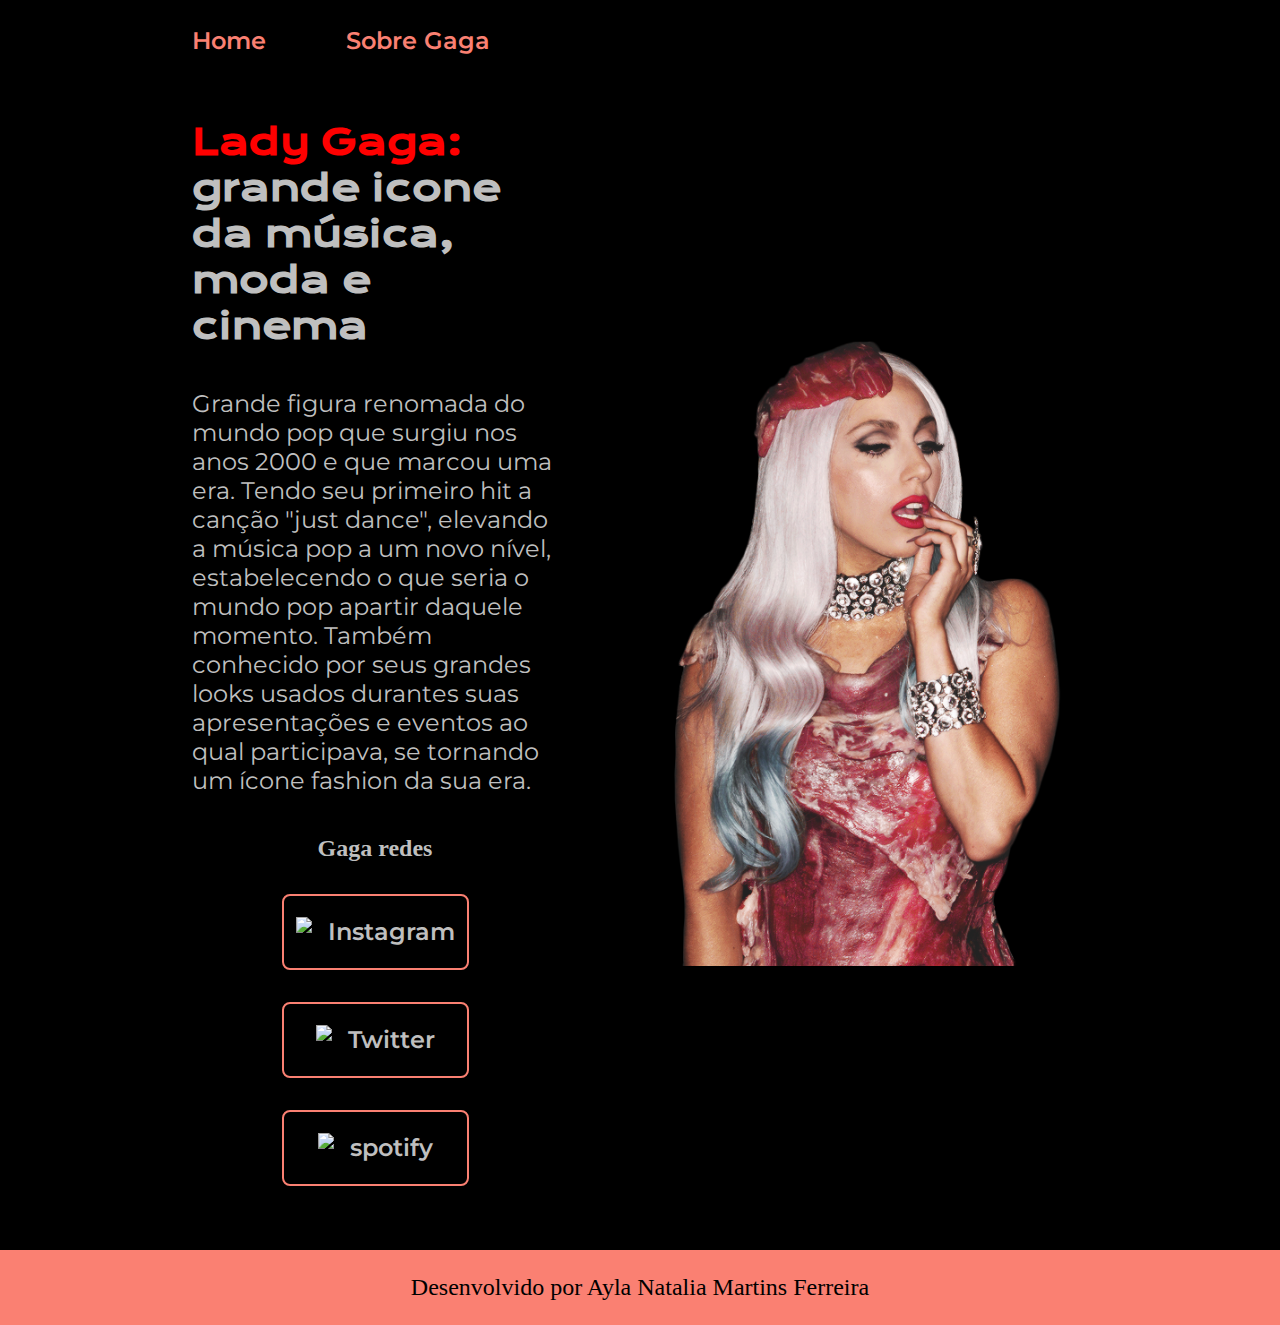
==== index.html @ 4a1e7a68 "Add files via upload" ====
<!DOCTYPE html>
<html lang="pt-br">
<head>
    <meta charset="UTF-8">
    <meta name="viewport" content="width=device-width, initial-scale=1.0">
    <title>Lady Gaga</title>
    <link rel="stylesheet" href="./styles/styles.css">
</head>
<body>
    <header class="cabecalho">
        <nav class="cabecalho__menu">
            <a class="cabecalho__menu__link" href="index.html">Home</a>
            <a class="cabecalho__menu__link" href="about.html">Sobre Gaga</a>
        </nav>
    </header>
    <main class="apresentacao">
        <section class="apresentacao__conteudo">
            <h1 class="apresentacao__conteudo__titulo"><strong class="titulo-destaque">Lady Gaga:</strong> grande icone da música, moda e cinema</h1>
            <p class="apresentacao__conteudo__texto">Grande figura renomada do mundo pop que surgiu nos anos 2000 e que marcou uma era. Tendo seu primeiro hit a canção "just dance", elevando a música pop a um novo nível, estabelecendo o que seria o mundo pop apartir daquele momento. Também conhecido por seus grandes looks usados durantes suas apresentações e eventos ao qual participava, se tornando um ícone fashion da sua era.</p>
            <div class="apresentacao__links">
                <h2 class="apresentacao__links__subtitulo">Gaga redes</h2>
                <a class="apresentacao__links__link" href="https://www.instagram.com/ladygaga/">
                    <img src="./assent/instagram.png">    
                    Instagram
                </a>
                <a class="apresentacao__links__link" href="https://twitter.com/ladygaga">
                    <img src="./assent/twitter.png">
                    Twitter
                </a>
                <a class="apresentacao__links__link" href="https://open.spotify.com/intl-pt/artist/1HY2Jd0NmPuamShAr6KMms?si=i1Ts9WnRRKSdKQZRgONRlg">
                    <img src="./assent/spotify-logo-png-7053_resized.png">
                    spotify
                </a>
            </div>
        </section>
        <img class="apresentacao__imagem" src="lagygaga.png" alt="foto de busto da cantora Lady Gaga usando o famoso vestido de carne utilizado no vma de 2010">
    </main>
    <footer class="rodape">
        <p>Desenvolvido por Ayla Natalia Martins Ferreira</p>
    </footer>
</body>
</html>
---- styles/styles.css ----
@import url('https://fonts.googleapis.com/css2?family=Krona+One&family=Montserrat:wght@400;600&display=swap');

:root {
    --cor-primaria: #000000;
    --cor-secundaria: #BFBFBF;
    --cor-terciaria: #ff0000;
    --cor-quaternaria: #FA8072;
    --cor--hover: #272727;

    --fonte-primaria:'Montserrat', sans-serif;
    --fonte-secundaria: 'krona one', sans-serif;

}

*{
    margin: 0;
    padding: 0;
}

body{
    box-sizing: border-box;
    background-color: var(--cor-primaria);
    color: var(--cor-secundaria);
}

.cabecalho {
    padding: 2% 0% 0% 15%;
}

.cabecalho__menu {
display: flex;
gap: 80px;
}

.cabecalho__menu__link {
    font-family: var(--fonte-primaria);
    font-size: 1.5rem;
    font-weight: 600;
    color: var(--cor-quaternaria);
    text-decoration: none;
}

.titulo-destaque{
    color: var(--cor-terciaria);
}

.apresentacao{
    padding: 5% 15%;
    display: flex;
    align-items: center;
    justify-content: space-between;
    gap: 82px;
}

.apresentacao__conteudo {
    width: 50%;
    display: flex;
    flex-direction: column;
    gap: 40px;
}

.apresentacao__conteudo__titulo {
    font-size: 2.25rem;
    font-family: var(--fonte-secundaria);
}

.apresentacao__conteudo__texto {
    font-size: 1.5rem;
    font-family: var(--fonte-primaria);
}

.apresentacao__links {
    display: flex;
    justify-content: space-between;
    flex-direction: column;
    align-items: center;
    justify-content: center;
    gap: 32px;
}

.apresentacao__links__subtitulo {
    font-family: var(--fonte-secundaria)
    font-weight: 400;
    font-size: 1.5rem;
}

.apresentacao__links__link {
    display: flex;
    justify-content: center;
    gap: 16px;
    border: 2px solid var(--cor-quaternaria);
    width: 50%;
    text-align: center;
    border-radius: 8px;
    font-size: 1.5rem;
    font-weight: 600;
    color: var(--cor-secundaria);
    padding: 21.5px 0;
    text-decoration: none;
    font-family: 'Montserrat', sans-serif;
}

.apresentacao__imagem {
    width: 50%;
}

.apresentacao__links__link:hover {
    background-color: var(--cor--hover);
}

.rodape {
    color: var(--cor-primaria);
    background-color: var(--cor-quaternaria);
    padding: 24px;
    text-align: center;
    font-family: var(--fonte-primaria)
    font-weight: 400;
    font-size: 1.5rem;
}

@media (max-width:1200px) {
    .cabecalho {
        padding: 10%;
    }

    .cabecalho__menu {
        justify-content: center;
    }

    .apresentacao {
        flex-direction: column-reverse;
        padding: 5%;
    }

    .apresentacao__conteudo {
        width: auto;
    }
}
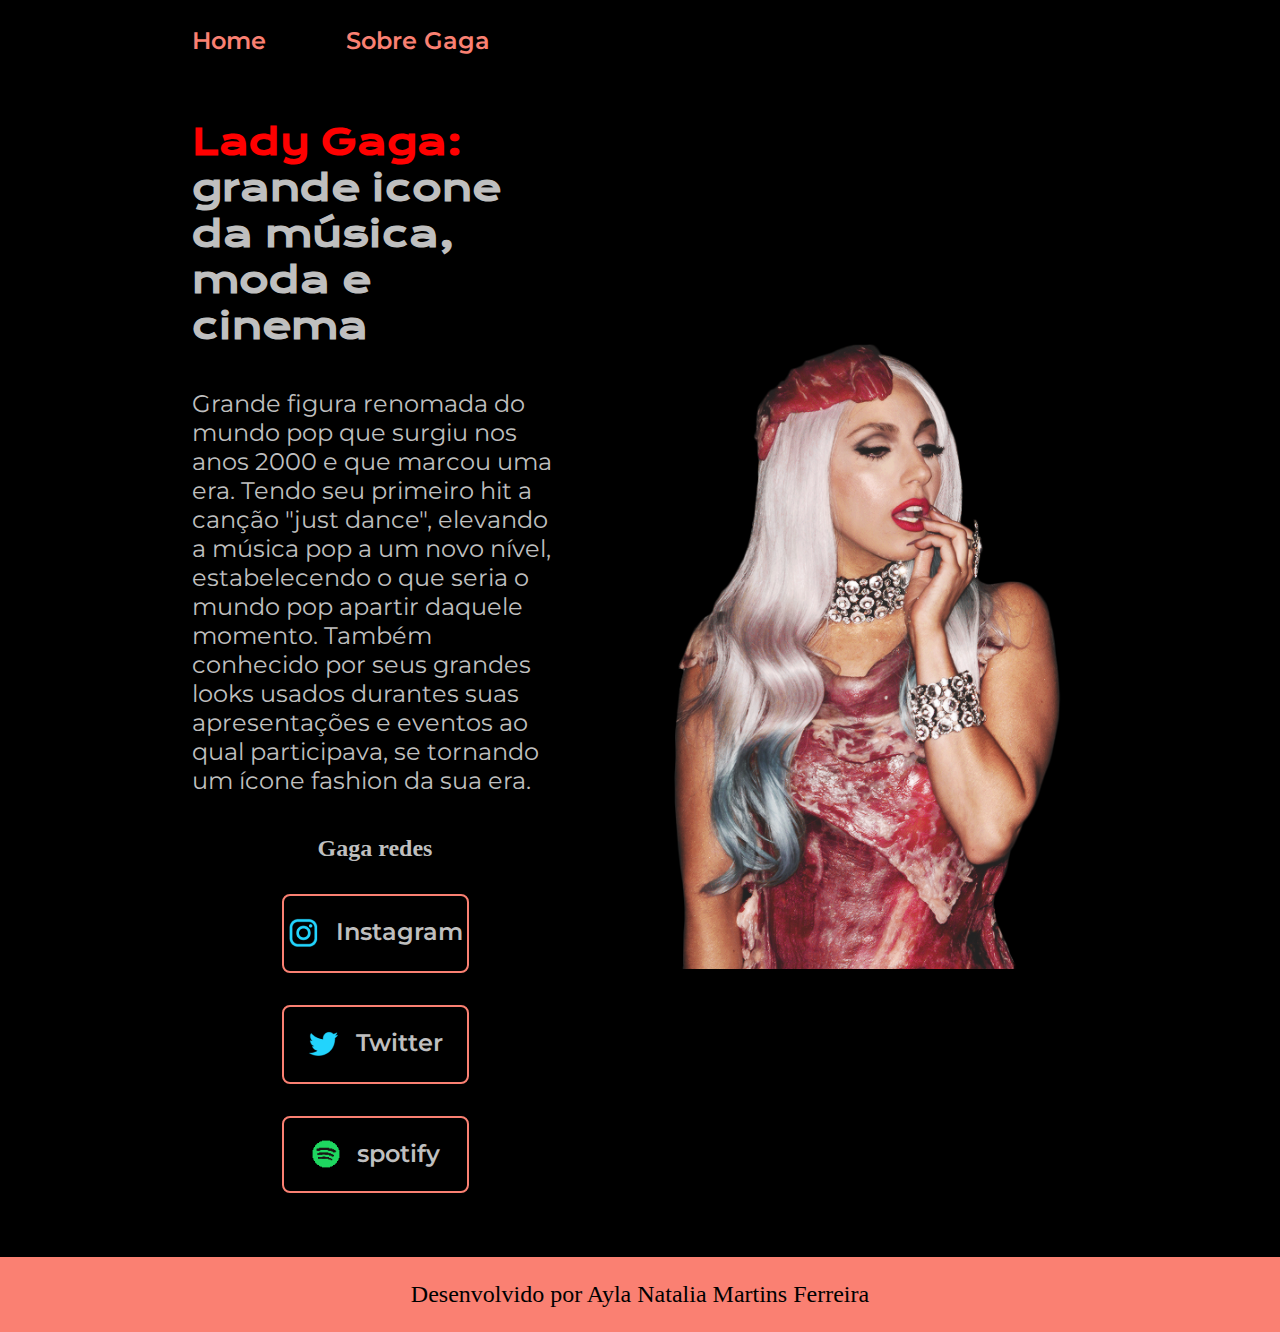
==== commit 677982ab: "Add files via upload" ====
--- a/index.html
+++ b/index.html
@@ -20,15 +20,15 @@
             <div class="apresentacao__links">
                 <h2 class="apresentacao__links__subtitulo">Gaga redes</h2>
                 <a class="apresentacao__links__link" href="https://www.instagram.com/ladygaga/">
-                    <img src="./assent/instagram.png">    
+                    <img src="./asset/instagram.png">    
                     Instagram
                 </a>
                 <a class="apresentacao__links__link" href="https://twitter.com/ladygaga">
-                    <img src="./assent/twitter.png">
+                    <img src="./asset/twitter.png">
                     Twitter
                 </a>
                 <a class="apresentacao__links__link" href="https://open.spotify.com/intl-pt/artist/1HY2Jd0NmPuamShAr6KMms?si=i1Ts9WnRRKSdKQZRgONRlg">
-                    <img src="./assent/spotify-logo-png-7053_resized.png">
+                    <img src="./asset/spotify-logo-png-7053_resized.png">
                     spotify
                 </a>
             </div>
